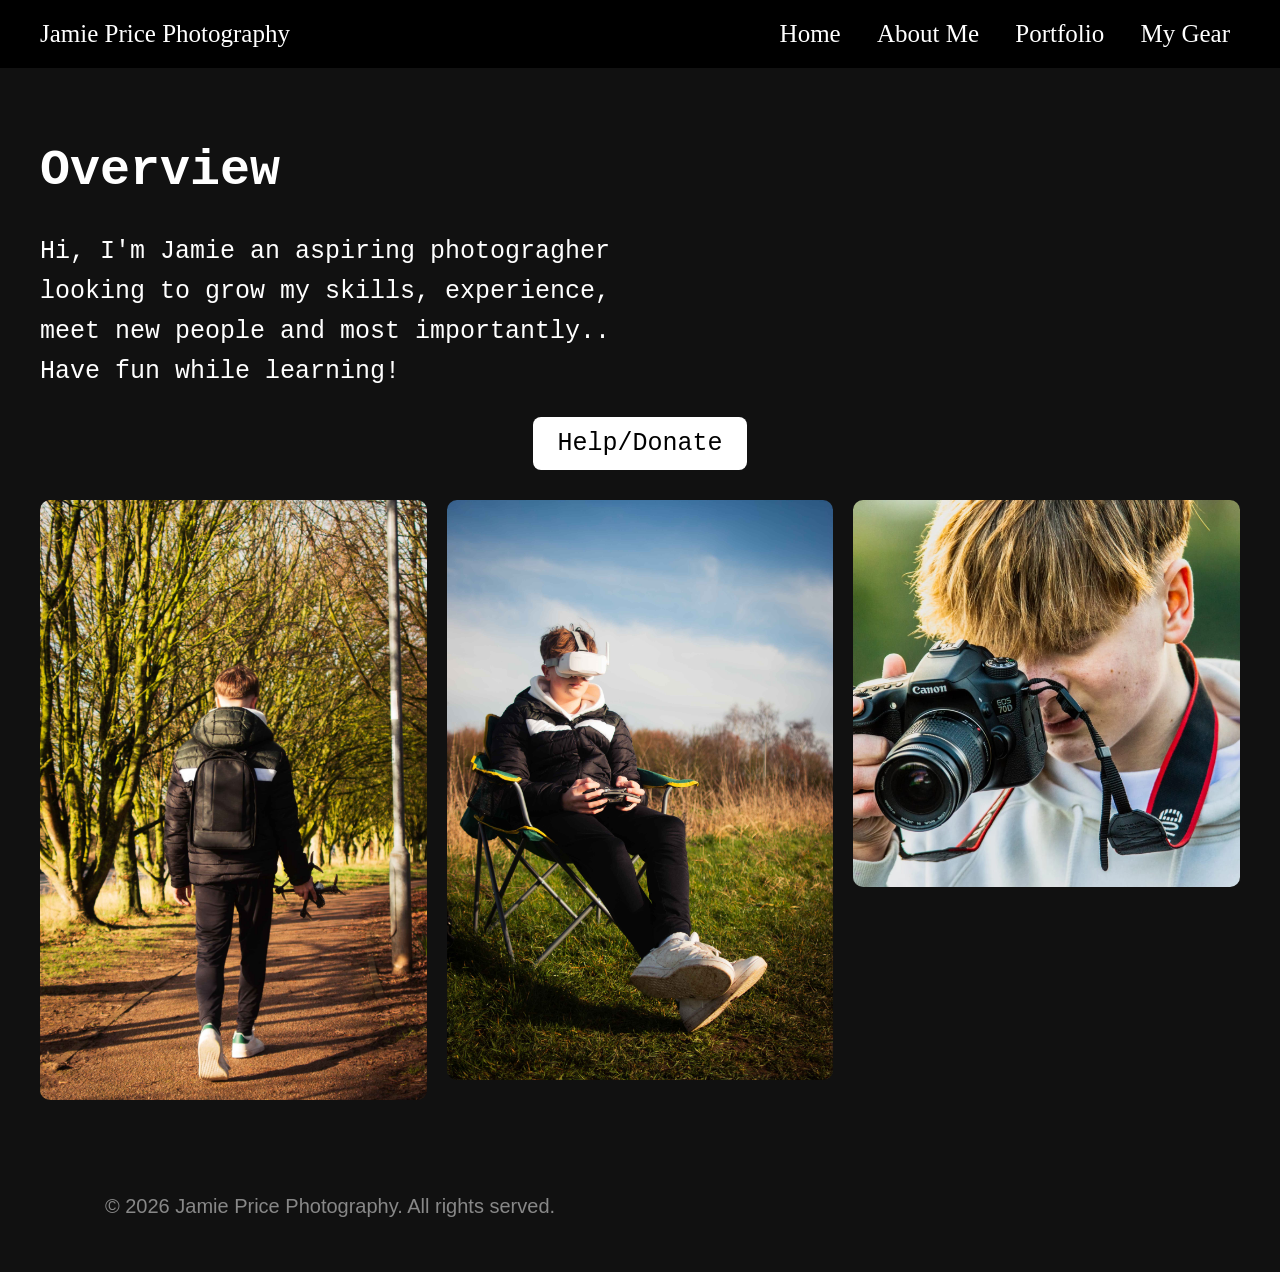
==== index.html @ 10708058 "Add files via upload" ====
<!DOCTYPE html>
<html>
<head>
  <title>Jamie Price Photography - Home</title>
  <link rel="stylesheet" href="assets/style.css">
  <meta name="viewport" content="width=device-width, initial-scale=1.0">
</head>
<body>

<header>
  <div>Jamie Price Photography</div>
  <nav>
    <a href="index.html">Home</a>
    <a href="aboutme.html">About Me</a>
	<a href="portfolio.html">Portfolio</a>
    <a href="mygear.html">My Gear</a>	
  </nav>
</header>

<div class="container">
  <h1>Overview</h1>
  <p>Hi, I'm Jamie an aspiring photogragher looking to grow my skills, experience, meet new people and most importantly.. Have fun while learning! </p>
  
  <div class="button-container">
  <a href="https://gofund.me/53fb48d2b" target="_blank" class="btn">
    Help/Donate
  </a>
</div>

  <div class="grid">
    <img src="assets/images/jamie_back.jpg">
    <img src="assets/images/jamie_chair.jpg">
    <img src="assets/images/jamie_pfp.jpeg">
  </div>
</div>

</body>
</html>

<footer>
	<p>© 2026 Jamie Price Photography. All rights served.</p>
</footer?
---- assets/style.css ----
body {
  margin: 0;
  font-family: Cascadia Code;
  background: #111;
  color: #eee;
  font-size: 25px
}

header {
  background: #000;
  padding: 20px;
  display: flex;
  justify-content: space-between;
  align-items: center;
  font-family: Pixel;
}

header a {
  color: #eee;
  text-decoration: none;
  margin: 0 10px;
}

header a:hover {
  color: #aaa;
}

.container {
  padding: 40px;
  font-family: Courier New;
}

h1, h2 {
  color: #fff;
  font-family: Courier New;
}

.grid {
  display: grid;
  grid-template-columns: repeat(auto-fit, minmax(250px, 1fr));
  gap: 20px;
  
}

.card {
  background: #1a1a1a;
  padding: 15px;
  border-radius: 10px;
}

img {
  width: 100%;
  border-radius: 10px;
  filter: grayscale(0%);
}

.price {
  color: #bbb;
  font-size: 25px;
}

p {
  max-width: 600px;
  line-height: 1.6;
}

.button-container {
  text-align: center;
  margin-bottom: 30px;
}

.btn {
  display: inline-block;
  background: white;
  color: black;
  padding: 12px 24px;
  text-decoration: none;
  border-radius: 8px;
  transition: 0.3s;
}

.btn:hover {
  background: #dcdcdc;
}

body {
  margin: 0;
  font-family: Arial, sans-serif;
  background: #111;
  color: white;
}

/* HEADER */

header {
  background: black;
  padding: 20px 40px;

  display: flex;
  justify-content: space-between;
  align-items: center;
}

nav a {
  color: white;
  text-decoration: none;
  margin-left: 20px;
}

nav a:hover {
  color: #bdbdbd;
}

/* HERO */

.hero {
  text-align: center;
  padding: 100px 20px 60px;
}

.hero h1 {
  font-size: 60px;
  margin-bottom: 10px;
}

.hero p {
  max-width: 700px;
  margin: auto;
  line-height: 1.7;
  color: #cfcfcf;
}

/* FEATURED WORK */

.best-work {
  padding: 40px;
}

.best-work h2 {
  text-align: center;
  margin-bottom: 40px;
}

.image-grid {
  display: grid;

  grid-template-columns:
  repeat(auto-fit, minmax(250px, 1fr));

  gap: 20px;
}

.image-grid img {
  width: 100%;
  height: 300px;

  object-fit: cover;

  border-radius: 12px;

  filter: grayscale(0%);

  transition: 0.3s;
}

.image-grid img:hover {
  transform: scale(1.02);

  filter: grayscale(0%);
}

/* EVENT BUTTONS */

.event-section {
  padding: 80px 20px;
  text-align: center;
}

.event-buttons {
  display: flex;

  flex-wrap: wrap;

  justify-content: center;

  gap: 20px;

  margin-top: 40px;
}

.event-btn {
  background: white;

  color: black;

  padding: 15px 30px;

  text-decoration: none;

  border-radius: 10px;

  transition: 0.3s;

  font-weight: bold;
}

.event-btn:hover {
  background: #d6d6d6;

  transform: translateY(-3px);
}

footer {
	text-align: center;
	padding: 30px;
	color: #888;
	font-size: 20px;
}

body {
  margin: 0;
  font-family: Arial, sans-serif;
  background: #111;
  color: white;
}

/* HEADER */

header {
  background: black;

  padding: 20px 40px;

  display: flex;

  justify-content: space-between;

  align-items: center;
}

nav a {
  color: white;

  text-decoration: none;

  margin-left: 20px;
}

nav a:hover {
  color: #bdbdbd;
}

/* HERO */

.gear-hero {
  text-align: center;

  padding: 100px 20px 60px;
}

.gear-hero h1 {
  font-size: 60px;

  margin-bottom: 10px;
}

.gear-hero p {
  color: #c7c7c7;

  max-width: 700px;

  margin: auto;

  line-height: 1.7;
}

/* GEAR SECTION */

.gear-container {
  padding: 40px;

  display: flex;

  flex-direction: column;

  gap: 40px;
}

.gear-card {
  background: #1b1b1b;

  border-radius: 20px;

  overflow: hidden;

  display: flex;

  flex-wrap: wrap;
}

.gear-card img {
  width: 350px;

  height: 350px;

  object-fit: cover;

  filter: grayscale(100%);
}

.gear-info {
  flex: 1;

  padding: 30px;
}

.gear-info h2 {
  margin-top: 0;

  font-size: 32px;
}

.gear-info p {
  line-height: 1.7;

  color: #d0d0d0;
}

/* BUY LINKS */

.buy-links {
  margin-top: 30px;

  display: flex;

  gap: 15px;

  flex-wrap: wrap;
}

.buy-links a {
  background: white;

  color: black;

  padding: 12px 22px;

  border-radius: 10px;

  text-decoration: none;

  font-weight: bold;

  transition: 0.3s;
}

.buy-links a:hover {
  background: #d6d6d6;

  transform: translateY(-2px);
}

.gear-card {
  transition: 0.35s;
}

.gear-card:hover {
  transform: translateY(-5px);

  box-shadow: 0 0 25px rgba(255,255,255,0.08);
}

/* IMAGE EFFECT */

.gear-card img {
  transition: 0.4s;
}

.gear-card img:hover {
  filter: grayscale(0%);

  transform: scale(1.03);
}

/* RESPONSIVE MOBILE LAYOUT */

@media (max-width: 850px) {

  .gear-card {
    flex-direction: column;
  }

  .gear-card img {
    width: 100%;

    height: 250px;
  }

}

/* OPTIONAL SECTION SPACING */

.gear-container {
  padding-bottom: 100px;
}

/* YOUTUBE BUTTON */

.youtube-button-container {
  text-align: center;

  margin-top: 30px;

  margin-bottom: 60px;
}

.youtube-btn {
  display: inline-block;

  background: white;

  color: black;

  padding: 15px 32px;

  border-radius: 12px;

  text-decoration: none;

  font-weight: bold;

  font-size: 18px;

  transition: 0.3s;
}

.youtube-btn:hover {
  background: #d6d6d6;

  transform: translateY(-3px);
}

/* FEATURED WORK */

.best-work {
  padding: 60px 0;
}

.best-work h2 {
  text-align: center;

  margin-bottom: 40px;

  font-size: 36px;
}

/* SLIDER */

.slider {
  overflow: hidden;

  width: 100%;

  position: relative;
}

/* TRACK */

.slide-track {
  display: flex;

  width: calc(350px * 12);

  animation: scroll 20s linear infinite;

  gap: 20px;
}

/* IMAGES */

.slide-track img {
  max-height: 450px;

  width: auto;

  height: auto;

  border-radius: 16px;

  filter: grayscale(0%);

  transition: 0.3s;
}

.slide-track img:hover {
  filter: grayscale(0%);

  transform: scale(1.02);
}

/* AUTO SCROLL */

@keyframes scroll {

  0% {
    transform: translateX(0);
  }

  100% {
    transform: translateX(calc(-350px * 10));
  }

}

/* MOBILE OPTIMIZATION */

@media (max-width: 768px) {

  header {
    flex-direction: column;

    text-align: center;

    gap: 20px;
  }

  nav {
    display: flex;

    flex-wrap: wrap;

    justify-content: center;

    gap: 10px;
  }

  nav a {
    margin: 0;
  }

  .hero h1,
  .gear-hero h1 {
    font-size: 40px;
  }

  .hero p,
  .gear-hero p {
    padding: 0 20px;
  }

  .slide-track img {
    max-height: 250px;
  }

  .youtube-btn,
  .event-btn,
  .buy-links a {
    width: 80%;

    text-align: center;
  }

  .gear-card {
    flex-direction: column;
  }

  .gear-card img {
    width: 100%;
  }

}

/* ABOUT SECTION */

.about-section {
  display: flex;

  align-items: center;

  justify-content: center;

  gap: 50px;

  padding: 80px 40px;

  flex-wrap: wrap;
}

/* TEXT */

.about-text {
  flex: 1;

  min-width: 300px;

  max-width: 600px;
}

.about-text p {
  line-height: 1.8;

  color: #d0d0d0;
}

/* IMAGE */

.about-image img {
  width: 400px;

  max-width: 100%;

  border-radius: 18px;

  filter: grayscale(0%);
}
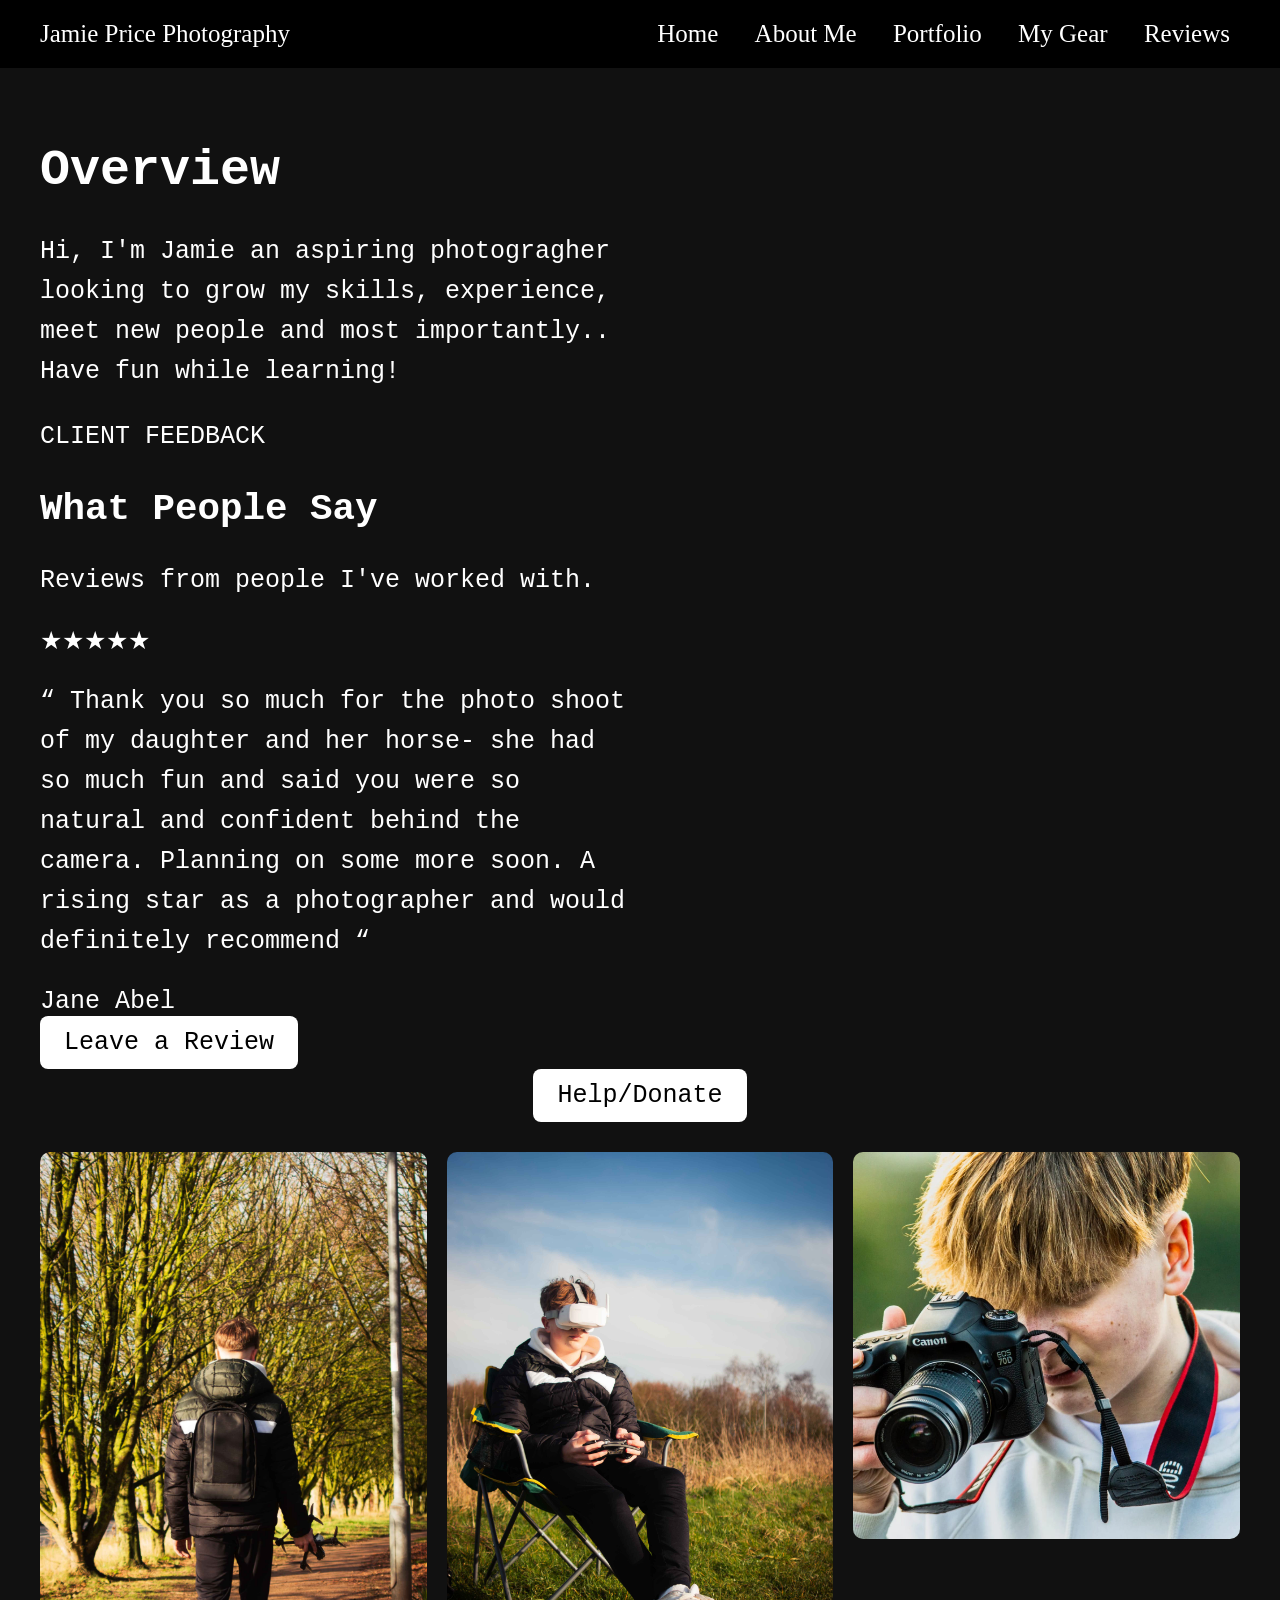
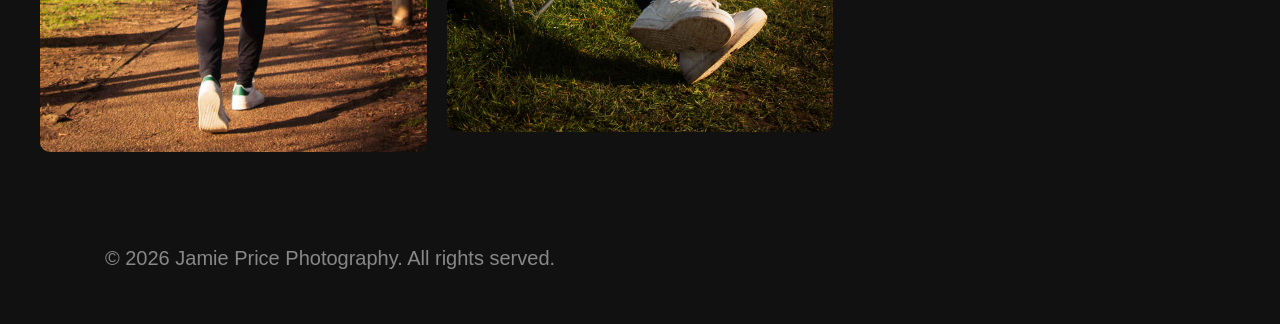
==== commit d1449a50: "Update index.html" ====
--- a/index.html
+++ b/index.html
@@ -13,13 +13,49 @@
     <a href="index.html">Home</a>
     <a href="aboutme.html">About Me</a>
 	<a href="portfolio.html">Portfolio</a>
-    <a href="mygear.html">My Gear</a>	
+    <a href="mygear.html">My Gear</a>
+                <a href="reviews.html" class="active">Reviews</a>	
   </nav>
 </header>
 
 <div class="container">
   <h1>Overview</h1>
   <p>Hi, I'm Jamie an aspiring photogragher looking to grow my skills, experience, meet new people and most importantly.. Have fun while learning! </p>
+  
+  
+<section class="home-reviews">
+    <div class="home-reviews-heading">
+        <p class="reviews-eyebrow">CLIENT FEEDBACK</p>
+        <h2>What People Say</h2>
+        <p>Reviews from people I've worked with.</p>
+    </div>
+
+    <div class="home-reviews-grid" id="reviews-list">
+
+        <!-- Replace this example with a real review -->
+        <article class="home-review-card">
+            <div class="review-stars" aria-label="5 out of 5 stars">
+                ★★★★★
+            </div>
+
+            <p class="review-quote">
+                “ Thank you so much for the photo shoot of my daughter and her horse- she had so much fun and said you were so natural and confident behind the camera. Planning on some more soon. A rising star as a photographer and would definitely recommend “
+            </p>
+
+            <div class="review-author">Jane Abel</div>
+        </article>
+
+        <!-- Copy another home-review-card for each approved review -->
+
+    </div>
+
+    <div class="all-reviews-button">
+        <a href="reviews.html" class="btn">Leave a Review</a>
+    </div>
+</section>
+
+  
+  
   
   <div class="button-container">
   <a href="https://gofund.me/53fb48d2b" target="_blank" class="btn">
@@ -39,4 +75,4 @@
 
 <footer>
 	<p>© 2026 Jamie Price Photography. All rights served.</p>
-</footer?+</footer>
--- a/assets/style.css
+++ b/assets/style.css
@@ -612,4 +612,50 @@
   border-radius: 18px;
 
   filter: grayscale(0%);
+}
+
+/* =========================
+   GALLERY
+========================= */
+
+.gallery {
+    padding: 80px 40px;
+}
+
+.gallery h2 {
+    text-align: center;
+    font-size: 40px;
+    margin-bottom: 40px;
+}
+
+/* GRID */
+
+.gallery-grid {
+    display: grid;
+
+    grid-template-columns: repeat(auto-fit, minmax(300px, 1fr));
+
+    gap: 20px;
+}
+
+/* IMAGES */
+
+.gallery-grid img {
+    width: 100%;
+
+    height: 300px;
+
+    object-fit: cover;
+
+    border-radius: 15px;
+
+    filter: grayscale(0%);
+
+    transition: 0.3s;
+}
+
+.gallery-grid img:hover {
+    filter: grayscale(0%);
+
+    transform: scale(1.02);
 }
